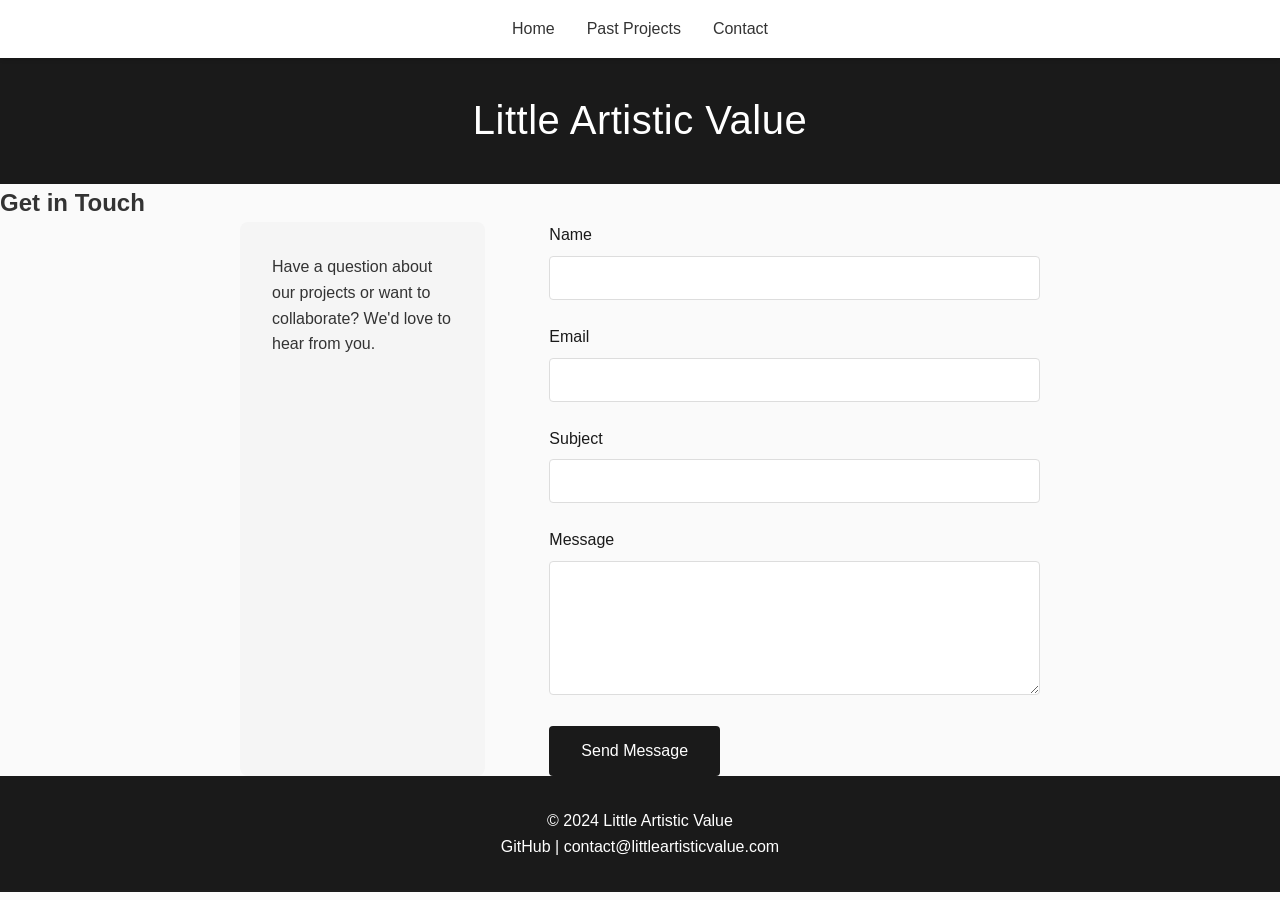
==== contact.html @ eb307859 "Add contact.html file with a complete contact form and navigation for user inquiries" ====
<!DOCTYPE html>
<html lang="en">
  <head>
    <meta charset="UTF-8" />
    <meta name="viewport" content="width=device-width, initial-scale=1.0" />
    <title>Contact | Little Artistic Value</title>
    <link rel="stylesheet" href="assets/styles/main.css" />
  </head>
  <body>
    <nav>
      <ul>
        <li><a href="index.html">Home</a></li>
        <li><a href="past-projects.html">Past Projects</a></li>
        <li><a href="contact.html">Contact</a></li>
      </ul>
    </nav>

    <header class="site-title">
      <h1>Little Artistic Value</h1>
    </header>

    <main>
        <h2>Get in Touch</h2>
        <div class="contact-content">
          <div class="contact-info">
            <p>
              Have a question about our projects or want to collaborate? We'd
              love to hear from you.
            </p>
            
          </div>
          <form
            id="contact-form"
            action="https://formspree.io/f/xldnbavj"
            method="POST"
          >
            <div class="form-group">
              <label for="name">Name</label>
              <input type="text" id="name" name="name" required />
            </div>
            <div class="form-group">
              <label for="email">Email</label>
              <input type="email" id="email" name="email" required />
            </div>
            <div class="form-group">
              <label for="subject">Subject</label>
              <input type="text" id="subject" name="subject" required />
            </div>
            <div class="form-group">
              <label for="message">Message</label>
              <textarea
                id="message"
                name="message"
                rows="6"
                required
              ></textarea>
            </div>
            <button type="submit" class="submit-button">Send Message</button>
          </form>
        </div>
      </section>
    </main>

    <footer>
      <p>© 2024 Little Artistic Value</p>
      <p>
        <a href="https://github.com/shonlittle" target="_blank">GitHub</a> |
        <a href="mailto:contact@littleartisticvalue.com"
          >contact@littleartisticvalue.com</a
        >
      </p>
    </footer>
  </body>
</html>
---- assets/styles/main.css ----
/* 
 * © 2024 Little Artistic Value
 * Created by Shon Little
 * Created: 2024-03-19
 */

/* ==========================================================================
   Base styles and resets
   ========================================================================== */
* {
  margin: 0;
  padding: 0;
  box-sizing: border-box;
}

body {
  font-family: "Inter", -apple-system, BlinkMacSystemFont, "Segoe UI", Roboto,
    sans-serif;
  line-height: 1.6;
  color: #333;
  background: #fafafa;
}

/* ==========================================================================
   Navigation
   ========================================================================== */
nav {
  background: #fff;
  padding: 1rem;
  box-shadow: 0 2px 4px rgba(0, 0, 0, 0.1);
  position: fixed;
  width: 100%;
  top: 0;
  z-index: 1000;
}

nav ul {
  list-style: none;
  display: flex;
  justify-content: center;
  gap: 2rem;
}

nav a {
  text-decoration: none;
  color: #333;
  font-weight: 500;
  transition: color 0.3s;
}

nav a:hover {
  color: #666;
}

/* ==========================================================================
   Site Title
   ========================================================================== */
.site-title {
  background: #1a1a1a;
  color: #fff;
  padding: 2rem;
  text-align: center;
  margin-top: 3.5rem;
}

.site-title h1 {
  font-size: 2.5rem;
  font-weight: 500;
  letter-spacing: 0.5px;
}

/* ==========================================================================
   About Company Section
   ========================================================================== */
.about-company {
  padding: 2rem;
  background: #fff;
  text-align: center;
  margin-top: 2rem;
}

.about-company-content {
  max-width: 800px;
  margin: 0 auto;
  font-size: 1.1rem;
  color: #444;
}

.about-company p {
  line-height: 1.8;
}

/* ==========================================================================
   Hero Section
   ========================================================================== */
.hero {
  padding: 8rem 2rem 4rem;
  background: linear-gradient(135deg, #f5f7fa 0%, #c3cfe2 100%);
}

.hero-content {
  max-width: 1200px;
  margin: 0 auto;
  display: grid;
  grid-template-columns: 1fr 1fr;
  gap: 4rem;
  align-items: center;
}

.hero-text {
  text-align: left;
  order: 2;
}

.hero-poster {
  position: relative;
  width: 100%;
  padding-top: 150%; /* 2:3 aspect ratio for movie poster */
  order: 1;
}

.movie-poster {
  position: absolute;
  top: 0;
  left: 0;
  width: 100%;
  height: 100%;
  object-fit: cover;
  border-radius: 8px;
  box-shadow: 0 4px 20px rgba(0, 0, 0, 0.15);
}

.hero h1 {
  font-size: 3.5rem;
  margin-bottom: 1rem;
  color: #1a1a1a;
}

.hero .tagline {
  font-size: 1.5rem;
  color: #666;
  margin-bottom: 2rem;
}

.festival-badge {
  margin: 2rem 0;
  max-width: 300px;
}

.festival-laurels {
  width: 100%;
  height: auto;
  margin-bottom: 1rem;
}

.festival-text {
  font-size: 1.1rem;
  color: #444;
  font-weight: 500;
  line-height: 1.4;
}

.hero p {
  margin-bottom: 2rem;
}

.cta-button {
  display: inline-block;
  padding: 1rem 2rem;
  background: #1a1a1a;
  color: #fff;
  text-decoration: none;
  border-radius: 4px;
  transition: background 0.3s;
}

.cta-button:hover {
  background: #333;
}

/* ==========================================================================
   Characters Section
   ========================================================================== */
.characters {
  padding: 4rem 2rem;
  background: #fff;
}

.characters h2 {
  text-align: center;
  margin-bottom: 3rem;
}

.character-grid {
  display: grid;
  grid-template-columns: repeat(auto-fit, minmax(250px, 1fr));
  gap: 2rem;
  max-width: 1200px;
  margin: 0 auto;
}

.character-card {
  text-align: center;
  padding: 2rem;
  background: #f5f5f5;
  border-radius: 8px;
}

.character-card h3 {
  margin: 1rem 0;
}

/* ==========================================================================
   About Section
   ========================================================================== */
.about {
  padding: 4rem 2rem;
  background: #f5f5f5;
}

.about-content {
  max-width: 800px;
  margin: 0 auto;
}

.about h2 {
  text-align: center;
  margin-bottom: 2rem;
}

/* ==========================================================================
   Footer
   ========================================================================== */
footer {
  background: #1a1a1a;
  color: #fff;
  padding: 2rem;
  text-align: center;
}

footer a {
  color: #fff;
  text-decoration: none;
}

footer a:hover {
  text-decoration: underline;
}

/* ==========================================================================
   Videos Section
   ========================================================================== */
.videos {
  padding: 4rem 2rem;
  background: #fff;
}

.videos h2 {
  text-align: center;
  margin-bottom: 3rem;
  font-size: 2.5rem;
  color: #1a1a1a;
}

.video-grid {
  display: grid;
  grid-template-columns: repeat(auto-fit, minmax(300px, 1fr));
  gap: 2rem;
  max-width: 1200px;
  margin: 0 auto;
}

.video-card {
  background: #f5f5f5;
  border-radius: 8px;
  overflow: hidden;
  box-shadow: 0 2px 10px rgba(0, 0, 0, 0.1);
  transition: transform 0.3s ease;
}

.video-card:hover {
  transform: translateY(-5px);
}

.video-card h3 {
  padding: 1rem;
  margin: 0;
  text-align: center;
  background: #1a1a1a;
  color: #fff;
  font-size: 1.2rem;
}

.video-wrapper {
  position: relative;
  padding-bottom: 56.25%; /* 16:9 aspect ratio */
  height: 0;
  overflow: hidden;
}

.video-wrapper iframe {
  position: absolute;
  top: 0;
  left: 0;
  width: 100%;
  height: 100%;
  border: none;
}

/* ==========================================================================
   AI Tools Section
   ========================================================================== */
.ai-tools {
  padding: 4rem 2rem;
  background: #f5f5f5;
}

.ai-tools h2 {
  text-align: center;
  margin-bottom: 3rem;
  font-size: 2.5rem;
  color: #1a1a1a;
}

.tools-grid {
  display: grid;
  grid-template-columns: repeat(5, 1fr);
  gap: 1.5rem;
  max-width: 1200px;
  margin: 0 auto;
}

.tool-card {
  background: #fff;
  padding: 1.5rem;
  border-radius: 8px;
  box-shadow: 0 2px 10px rgba(0, 0, 0, 0.1);
  transition: transform 0.3s ease;
}

.tool-card:hover {
  transform: translateY(-5px);
}

.tool-card h3 {
  color: #1a1a1a;
  margin-bottom: 0.75rem;
  font-size: 1.2rem;
}

.tool-card p {
  color: #666;
  line-height: 1.4;
  font-size: 0.95rem;
}

/* ==========================================================================
   Contact Section
   ========================================================================== */
.contact {
  padding: 4rem 2rem;
  background: #fff;
}

.contact h2 {
  text-align: center;
  margin-bottom: 3rem;
  font-size: 2.5rem;
  color: #1a1a1a;
}

.contact-content {
  max-width: 800px;
  margin: 0 auto;
  display: grid;
  grid-template-columns: 1fr 2fr;
  gap: 4rem;
}

.contact-info {
  padding: 2rem;
  background: #f5f5f5;
  border-radius: 8px;
}

.contact-info p {
  margin-bottom: 1.5rem;
  line-height: 1.6;
}

.contact-details {
  margin-top: 2rem;
}

.contact-details p {
  margin-bottom: 1rem;
}

.contact-details a {
  color: #1a1a1a;
  text-decoration: none;
  transition: color 0.3s;
}

.contact-details a:hover {
  color: #666;
}

/* Form Styles */
.form-group {
  margin-bottom: 1.5rem;
}

.form-group label {
  display: block;
  margin-bottom: 0.5rem;
  color: #1a1a1a;
  font-weight: 500;
}

.form-group input,
.form-group textarea {
  width: 100%;
  padding: 0.75rem;
  border: 1px solid #ddd;
  border-radius: 4px;
  font-size: 1rem;
  font-family: inherit;
  transition: border-color 0.3s;
}

.form-group input:focus,
.form-group textarea:focus {
  outline: none;
  border-color: #1a1a1a;
}

.submit-button {
  background: #1a1a1a;
  color: #fff;
  padding: 1rem 2rem;
  border: none;
  border-radius: 4px;
  font-size: 1rem;
  cursor: pointer;
  transition: background 0.3s;
}

.submit-button:hover {
  background: #333;
}

/* ==========================================================================
   Responsive Design
   ========================================================================== */
@media (max-width: 768px) {
  .hero-content {
    grid-template-columns: 1fr;
    gap: 2rem;
  }

  .hero-text {
    text-align: center;
  }

  .festival-badge {
    margin: 2rem auto;
  }

  .hero h1 {
    font-size: 2.5rem;
  }

  .hero .tagline {
    font-size: 1.2rem;
  }

  .hero-poster {
    padding-top: 150%;
    max-width: 400px;
    margin: 0 auto;
  }

  nav ul {
    gap: 1rem;
  }

  .videos {
    padding: 3rem 1rem;
  }

  .videos h2 {
    font-size: 2rem;
    margin-bottom: 2rem;
  }

  .video-grid {
    grid-template-columns: 1fr;
    max-width: 500px;
  }

  .ai-tools {
    padding: 3rem 1rem;
  }

  .ai-tools h2 {
    font-size: 2rem;
    margin-bottom: 2rem;
  }

  .tools-grid {
    grid-template-columns: 1fr;
    max-width: 500px;
  }

  .tool-card {
    padding: 2rem;
  }

  .tool-card h3 {
    font-size: 1.4rem;
    margin-bottom: 1rem;
  }

  .tool-card p {
    font-size: 1rem;
    line-height: 1.6;
  }

  .contact {
    padding: 3rem 1rem;
  }

  .contact h2 {
    font-size: 2rem;
    margin-bottom: 2rem;
  }

  .contact-content {
    grid-template-columns: 1fr;
    gap: 2rem;
  }

  .contact-info {
    padding: 1.5rem;
  }
}

@media (max-width: 1200px) {
  .tools-grid {
    grid-template-columns: repeat(3, 1fr);
  }
}
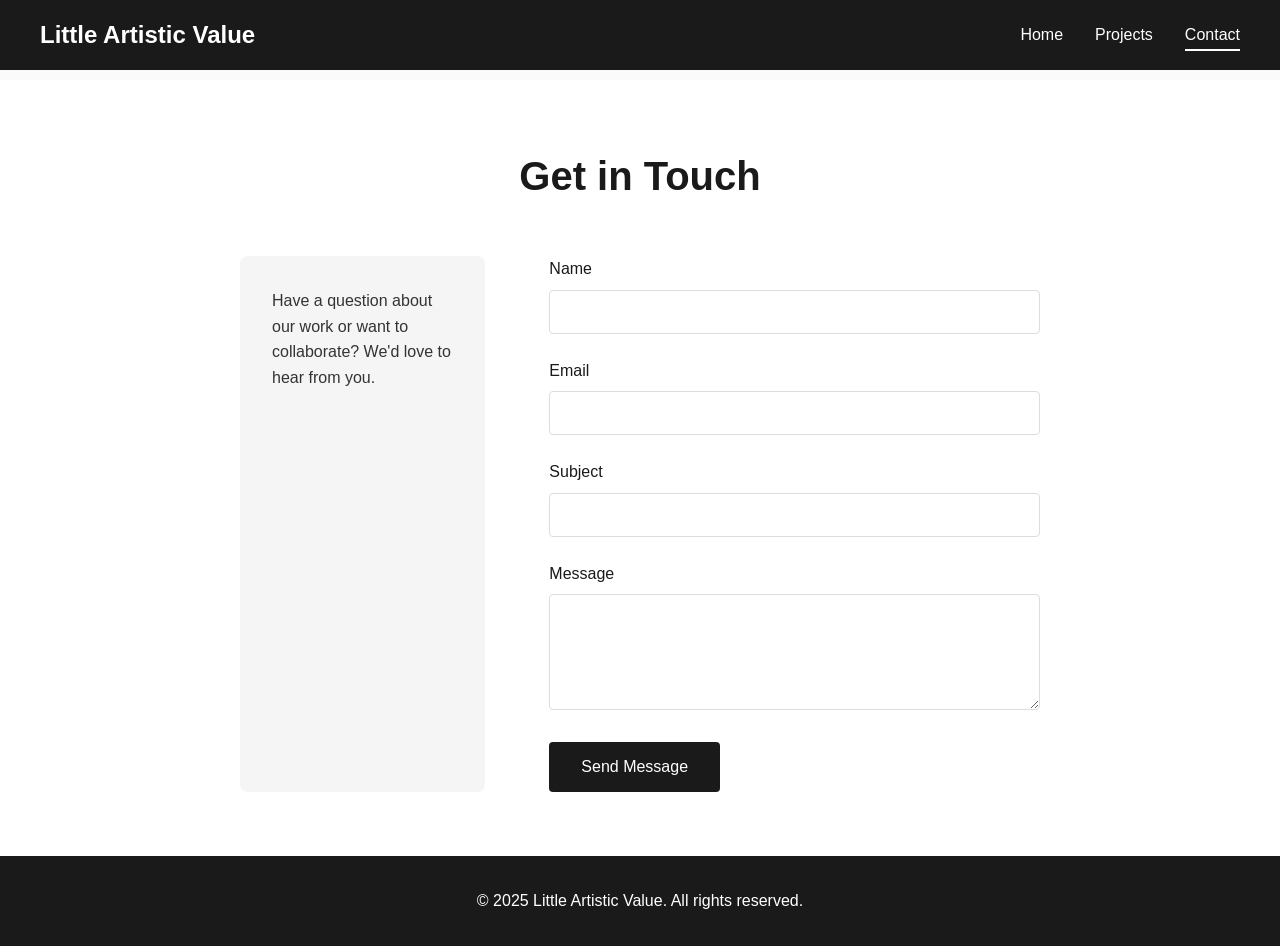
==== commit 08e0c4aa: "Refactor contact.html and index.html for improved navigation and styling; update main.css for respon" ====
--- a/contact.html
+++ b/contact.html
@@ -3,31 +3,30 @@
   <head>
     <meta charset="UTF-8" />
     <meta name="viewport" content="width=device-width, initial-scale=1.0" />
-    <title>Contact | Little Artistic Value</title>
+    <title>Contact - Little Artistic Value</title>
     <link rel="stylesheet" href="assets/styles/main.css" />
   </head>
   <body>
-    <nav>
-      <ul>
-        <li><a href="index.html">Home</a></li>
-        <li><a href="past-projects.html">Past Projects</a></li>
-        <li><a href="contact.html">Contact</a></li>
-      </ul>
+    <nav class="navbar">
+      <div class="nav-content">
+        <a href="index.html" class="nav-logo">Little Artistic Value</a>
+        <ul class="nav-links">
+          <li><a href="index.html">Home</a></li>
+          <li><a href="projects.html">Projects</a></li>
+          <li><a href="contact.html" class="active">Contact</a></li>
+        </ul>
+      </div>
     </nav>
 
-    <header class="site-title">
-      <h1>Little Artistic Value</h1>
-    </header>
-
     <main>
+      <section class="contact">
         <h2>Get in Touch</h2>
         <div class="contact-content">
           <div class="contact-info">
             <p>
-              Have a question about our projects or want to collaborate? We'd
-              love to hear from you.
+              Have a question about our work or want to collaborate? We'd love
+              to hear from you.
             </p>
-            
           </div>
           <form
             id="contact-form"
@@ -51,7 +50,7 @@
               <textarea
                 id="message"
                 name="message"
-                rows="6"
+                rows="5"
                 required
               ></textarea>
             </div>
@@ -62,13 +61,9 @@
     </main>
 
     <footer>
-      <p>© 2024 Little Artistic Value</p>
-      <p>
-        <a href="https://github.com/shonlittle" target="_blank">GitHub</a> |
-        <a href="mailto:contact@littleartisticvalue.com"
-          >contact@littleartisticvalue.com</a
-        >
-      </p>
+      <div class="footer-content">
+        <p>&copy; 2025 Little Artistic Value. All rights reserved.</p>
+      </div>
     </footer>
   </body>
 </html>
--- a/assets/styles/main.css
+++ b/assets/styles/main.css
@@ -24,32 +24,84 @@
 /* ==========================================================================
    Navigation
    ========================================================================== */
-nav {
-  background: #fff;
-  padding: 1rem;
-  box-shadow: 0 2px 4px rgba(0, 0, 0, 0.1);
+.navbar {
+  background: #1a1a1a;
+  padding: 1rem 2rem;
   position: fixed;
   width: 100%;
   top: 0;
+  left: 0;
   z-index: 1000;
 }
 
-nav ul {
+.nav-content {
+  max-width: 1200px;
+  margin: 0 auto;
+  display: flex;
+  justify-content: space-between;
+  align-items: center;
+}
+
+.nav-logo {
+  color: #fff;
+  text-decoration: none;
+  font-size: 1.5rem;
+  font-weight: bold;
+}
+
+.nav-links {
+  display: flex;
   list-style: none;
-  display: flex;
-  justify-content: center;
+  margin: 0;
+  padding: 0;
   gap: 2rem;
 }
 
-nav a {
+.nav-links a {
+  color: #fff;
   text-decoration: none;
-  color: #333;
-  font-weight: 500;
+  font-size: 1rem;
   transition: color 0.3s;
-}
-
-nav a:hover {
-  color: #666;
+  padding: 0.5rem 0;
+  position: relative;
+}
+
+.nav-links a:hover {
+  color: #ccc;
+}
+
+.nav-links a.active {
+  color: #fff;
+}
+
+.nav-links a.active::after {
+  content: "";
+  position: absolute;
+  bottom: 0;
+  left: 0;
+  width: 100%;
+  height: 2px;
+  background: #fff;
+}
+
+@media (max-width: 768px) {
+  .navbar {
+    padding: 1rem;
+  }
+
+  .nav-content {
+    flex-direction: column;
+    gap: 1rem;
+  }
+
+  .nav-links {
+    gap: 1rem;
+  }
+}
+
+/* Add padding to main content to account for fixed navbar */
+main {
+  padding-top: 80px;
 }
 
 /* ==========================================================================
@@ -451,6 +503,115 @@
 }
 
 /* ==========================================================================
+   Projects Section
+   ========================================================================== */
+.projects {
+  padding: 4rem 2rem;
+  background: #fff;
+}
+
+.projects h2 {
+  text-align: center;
+  margin-bottom: 3rem;
+  font-size: 2.5rem;
+  color: #1a1a1a;
+}
+
+.projects-grid {
+  display: grid;
+  grid-template-columns: repeat(auto-fit, minmax(300px, 1fr));
+  gap: 2rem;
+  max-width: 1200px;
+  margin: 0 auto;
+}
+
+.project-card {
+  background: #fff;
+  border-radius: 8px;
+  overflow: hidden;
+  box-shadow: 0 4px 6px rgba(0, 0, 0, 0.1);
+  transition: transform 0.3s ease, box-shadow 0.3s ease;
+}
+
+.project-card:hover {
+  transform: translateY(-5px);
+  box-shadow: 0 6px 12px rgba(0, 0, 0, 0.15);
+}
+
+.project-image {
+  position: relative;
+  padding-top: 75%; /* Changed from 56.25% to 75% for better portrait handling */
+  overflow: hidden;
+  background: #f5f5f5; /* Light background for image container */
+}
+
+.project-image img {
+  position: absolute;
+  top: 0;
+  left: 0;
+  width: 100%;
+  height: 100%;
+  object-fit: contain; /* Changed from cover to contain */
+  object-position: center;
+  padding: 1rem; /* Add some padding around the image */
+}
+
+/* Add specific handling for landscape images */
+.project-card[data-orientation="landscape"] .project-image {
+  padding-top: 56.25%; /* 16:9 aspect ratio for landscape */
+}
+
+.project-card[data-orientation="landscape"] .project-image img {
+  object-fit: cover; /* Use cover for landscape images */
+  padding: 0; /* Remove padding for landscape images */
+}
+
+.project-content {
+  padding: 1.5rem;
+}
+
+.project-content h3 {
+  margin: 0 0 0.5rem;
+  font-size: 1.5rem;
+  color: #1a1a1a;
+}
+
+.project-type {
+  color: #666;
+  font-size: 0.9rem;
+  margin-bottom: 1rem;
+  text-transform: uppercase;
+  letter-spacing: 0.5px;
+}
+
+.project-description {
+  color: #444;
+  line-height: 1.6;
+  margin-bottom: 1.5rem;
+}
+
+.project-link {
+  display: inline-block;
+  padding: 0.75rem 1.5rem;
+  background: #1a1a1a;
+  color: #fff;
+  text-decoration: none;
+  border-radius: 4px;
+  transition: background 0.3s;
+}
+
+.project-link:hover {
+  background: #333;
+}
+
+.project-credits {
+  font-style: italic;
+  color: #666;
+  margin-top: 1rem;
+  font-size: 0.9rem;
+}
+
+/* ==========================================================================
    Responsive Design
    ========================================================================== */
 @media (max-width: 768px) {
@@ -481,10 +642,6 @@
     margin: 0 auto;
   }
 
-  nav ul {
-    gap: 1rem;
-  }
-
   .videos {
     padding: 3rem 1rem;
   }
@@ -544,6 +701,24 @@
   .contact-info {
     padding: 1.5rem;
   }
+
+  .projects {
+    padding: 3rem 1rem;
+  }
+
+  .projects h2 {
+    font-size: 2rem;
+    margin-bottom: 2rem;
+  }
+
+  .projects-grid {
+    grid-template-columns: 1fr;
+  }
+
+  .project-card {
+    max-width: 500px;
+    margin: 0 auto;
+  }
 }
 
 @media (max-width: 1200px) {
